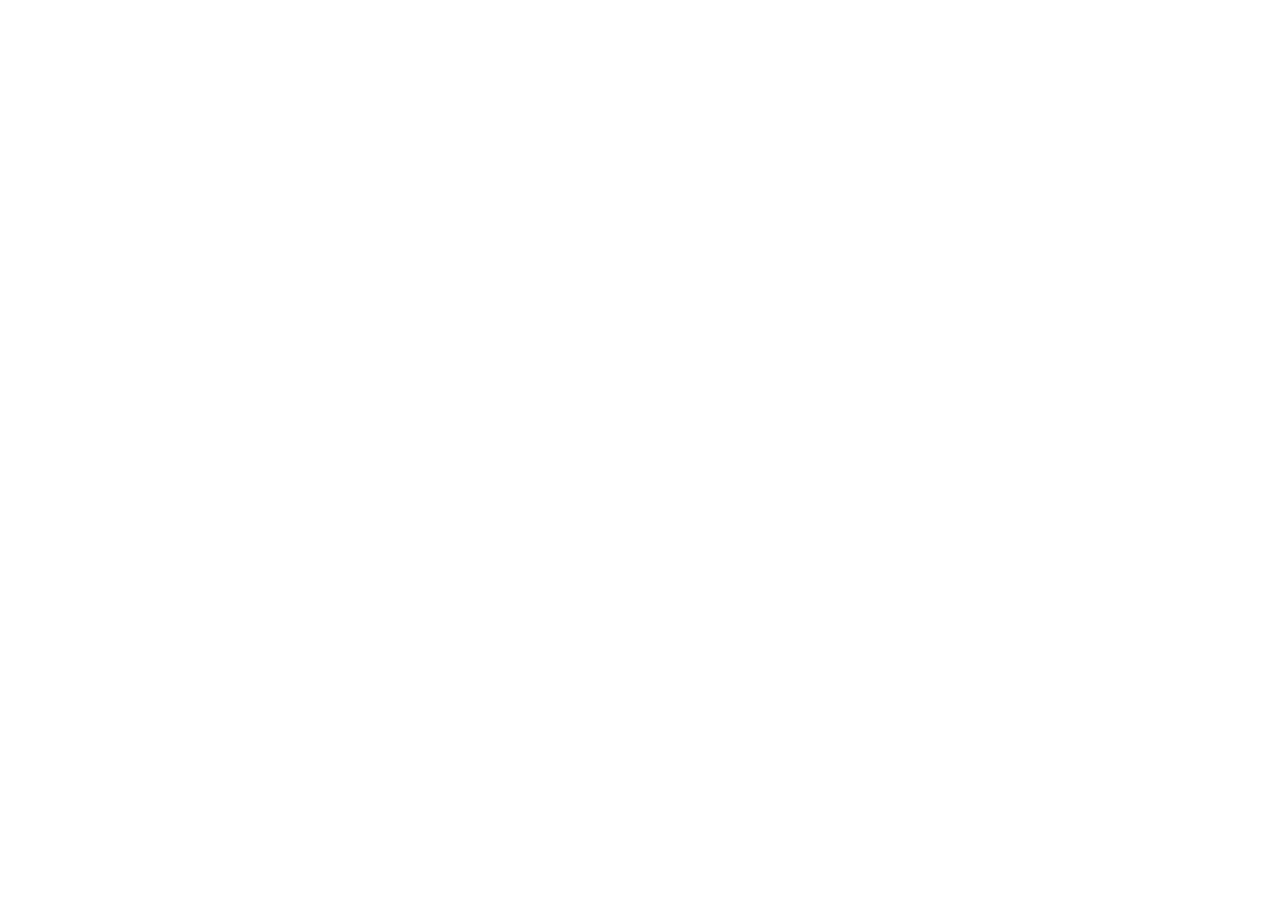
==== Home.html @ aaf81364 "Initiale start up" ====
<!DOCTYPE html>
<html lang="en">
<head>
    <meta charset="UTF-8">
    <meta name="viewport" content="width=device-width, initial-scale=1.0">
    <title>Operative Natuur Tracker</title>
</head>
<body>
    
</body>
</html>
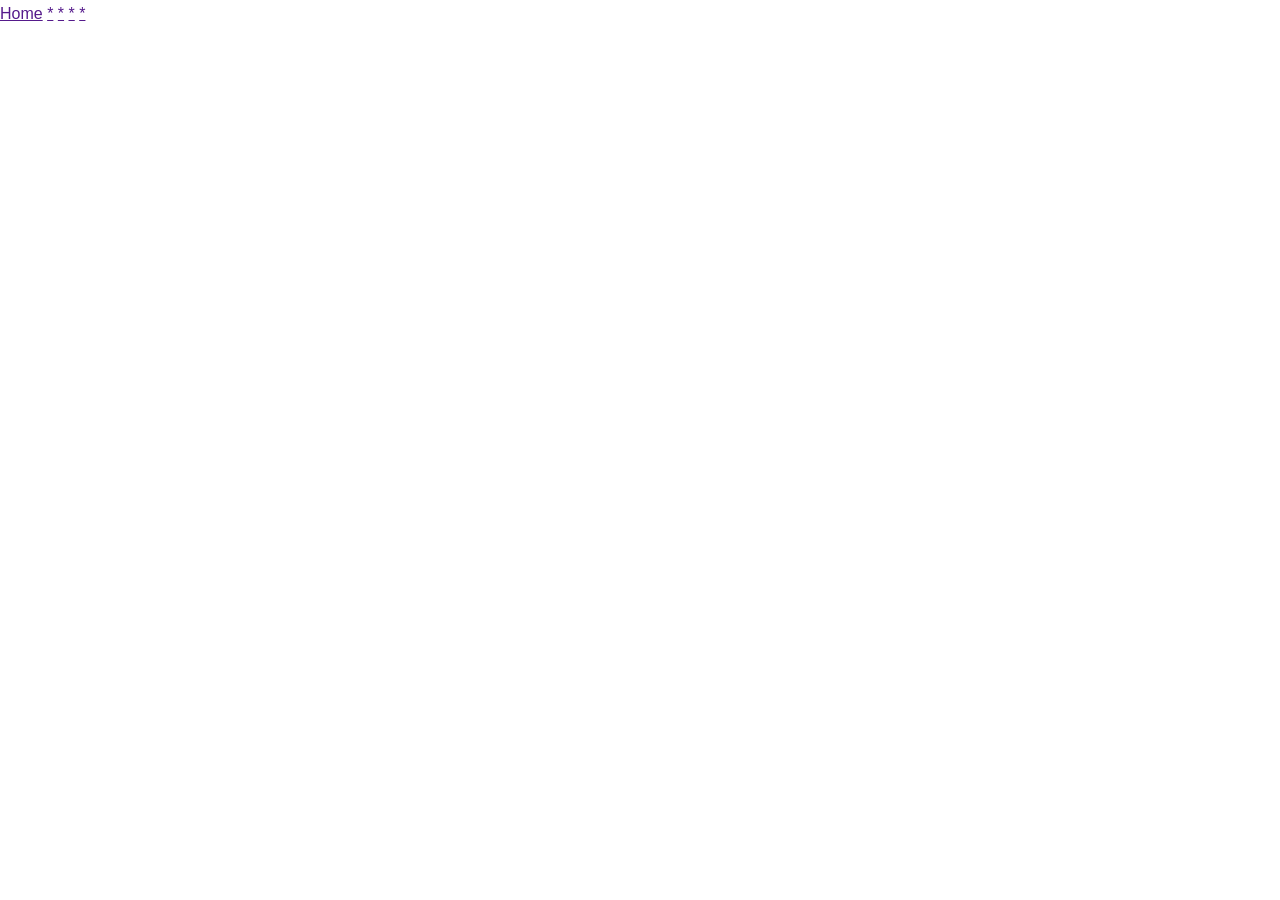
==== commit f689ada7: "Add: Beginnetje voor Home pagina." ====
--- a/Home.html
+++ b/Home.html
@@ -3,9 +3,68 @@
 <head>
     <meta charset="UTF-8">
     <meta name="viewport" content="width=device-width, initial-scale=1.0">
+    <link rel="stylesheet" href="https://cdnjs.cloudflare.com/ajax/libs/font-awesome/4.7.0/css/font-awesome.min.css">
+   <link rel="stylesheet" href="css/style.css">
     <title>Operative Natuur Tracker</title>
 </head>
 <body>
+
+
+
+    <!-- Info -->
+    <!-- Search -->
+
+      <header class="hero">
+
+    <div class="hero-content">
+
+      <div class="hero-text"></div>
+
+    </div>
+
+  </header>
+
+
+    <!-- Recente routes -->
+
+
+  <!-- NAVIGATION -->
+  <nav>
+
+    <div class="linkjes">
+      <a href="" class="active">Home</a>
+      <a href="">*</a>
+      <a href="">*</a>
+      <a href="">*</a>
+      <a href="">*</a>
+    </div>
+  </nav>
+
+
+
+
+
+
+  <main>
+
+  <!-- Meldingen -->
+  <!-- Knop: "Connectie met Drone"  -->
+   
+    <section></section>
     
+    <section></section>
+
+
+
+  </main>
+
+
+  <!-- FOOTER -->
+  <footer>
+
+   
+
+  </footer>
+
 </body>
 </html>
--- a/css/style.css
+++ b/css/style.css
@@ -0,0 +1,28 @@
+* {
+  box-sizing: border-box;
+  margin: 0;
+  padding: 0;
+  scroll-behavior: smooth;
+}
+
+html {
+  scroll-behavior: smooth;
+  -webkit-text-size-adjust: 100%;
+}
+
+body {
+  font-family: "Segoe UI", Arial, sans-serif;
+
+  background: #ffffff;
+  color: #333333;
+
+  line-height: 1.7;
+  min-height: 100vh;
+
+  display: flex;
+  flex-direction: column;
+}
+
+main {
+  flex: 1;
+}
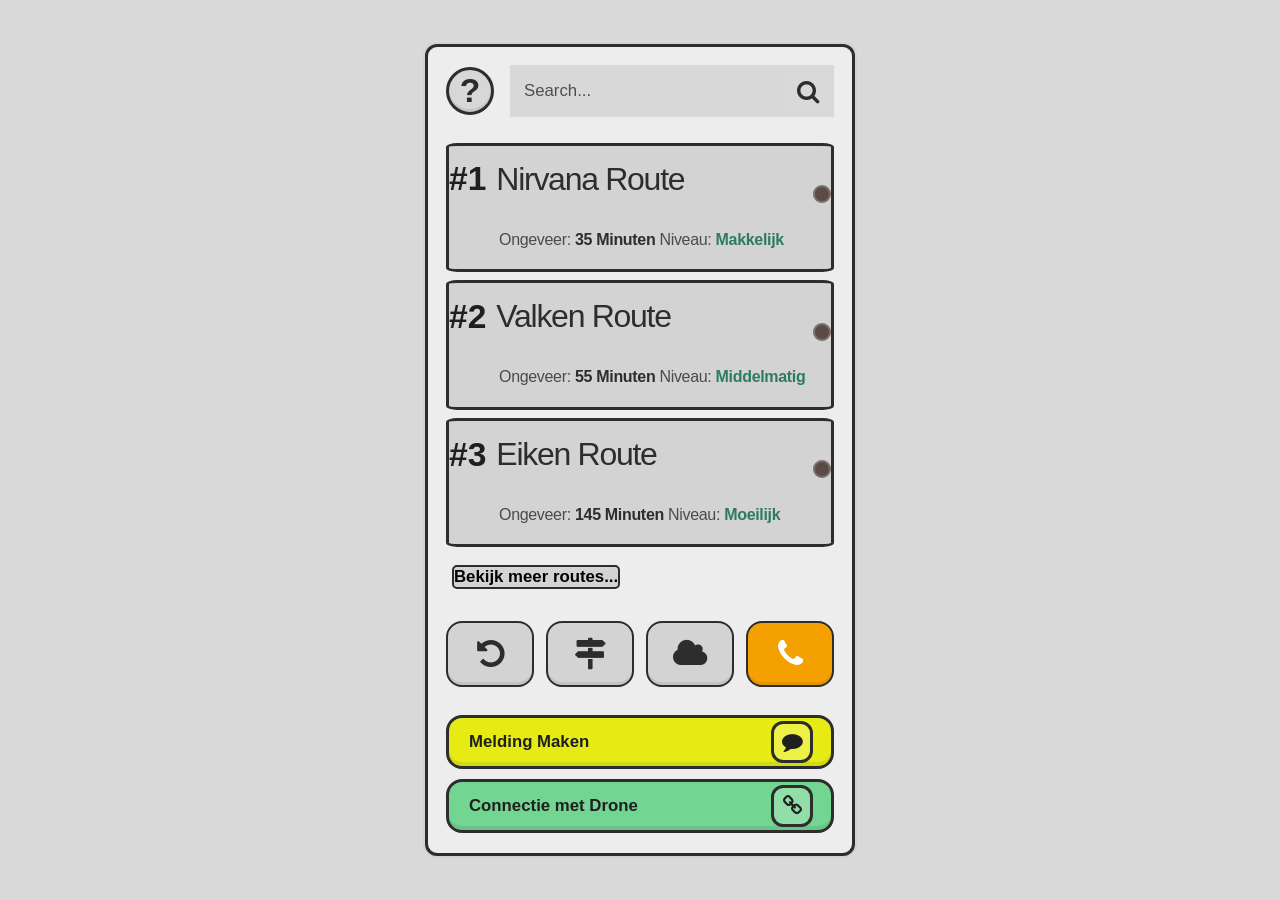
==== commit 586642bc: "Update: Home.html: Prototype" ====
--- a/Home.html
+++ b/Home.html
@@ -1,70 +1,104 @@
-<!DOCTYPE html>
+<!doctype html>
 <html lang="en">
-<head>
-    <meta charset="UTF-8">
-    <meta name="viewport" content="width=device-width, initial-scale=1.0">
-    <link rel="stylesheet" href="https://cdnjs.cloudflare.com/ajax/libs/font-awesome/4.7.0/css/font-awesome.min.css">
-   <link rel="stylesheet" href="css/style.css">
+  <head>
+    <meta charset="UTF-8" />
+    <meta name="viewport" content="width=device-width, initial-scale=1.0" />
+    <link
+      rel="stylesheet"
+      href="https://cdnjs.cloudflare.com/ajax/libs/font-awesome/4.7.0/css/font-awesome.min.css"
+    />
+    <link rel="stylesheet" href="css/style.css" />
+    <link rel="stylesheet" href="css/home.css" />
     <title>Operative Natuur Tracker</title>
-</head>
-<body>
+  </head>
+  <body>
+   <div class="app-frame">
+      <header class="hero">
+        <div class="help-button" aria-label="Help">
+          <span>?</span>
+        </div>
 
+         <div class="search-box" role="search">
+          <input
+            type="search"
+            id="mySearch"
+            name="q"
+            placeholder="Search..."
+            aria-label="Search through site content"
+          />
+          <button type="button" aria-label="Search">
+            <i class="fa fa-search"></i>
+          </button>
+        </div>
+      </header>
 
+       <main class="dashboard">
+        <section class="routes" aria-label="Recent routes">
+          <article class="route-item">
+            <div class="route-row">
+              <span class="route-number">#1</span>
+              <span class="route-name">Nirvana Route</span>
+              <span class="route-status" aria-label="Route status"></span>
+            </div>
+            <p>
+              Ongeveer: <strong>35 Minuten</strong> Niveau: <em>Makkelijk</em>
+            </p>
+          </article>
 
-    <!-- Info -->
-    <!-- Search -->
+          <article class="route-item">
+            <div class="route-row">
+              <span class="route-number">#2</span>
+              <span class="route-name">Valken Route</span>
+              <span class="route-status" aria-label="Route status"></span>
+            </div>
+            <p>
+              Ongeveer: <strong>55 Minuten</strong> Niveau: <em>Middelmatig</em>
+            </p>
+          </article>
 
-      <header class="hero">
+          <article class="route-item">
+            <div class="route-row">
+              <span class="route-number">#3</span>
+              <span class="route-name">Eiken Route</span>
+              <span class="route-status" aria-label="Route status"></span>
+            </div>
+            <p>
+              Ongeveer: <strong>145 Minuten</strong> Niveau: <em>Moeilijk</em>
+            </p>
+          </article>
+        </section>
 
-    <div class="hero-content">
+        <button type="button" class="more-routes">Bekijk meer routes...</button>
 
-      <div class="hero-text"></div>
+        <div class="quick-actions" aria-label="Quick actions">
+          <button type="button" class="action-btn" aria-label="Go back">
+            <i class="fa fa-undo"></i>
+          </button>
+          <button type="button" class="action-btn" aria-label="Route marker">
+            <i class="fa fa-map-signs"></i>
+          </button>
+          <button type="button" class="action-btn" aria-label="Weather">
+            <i class="fa fa-cloud"></i>
+          </button>
+          <button type="button" class="action-btn sos" aria-label="SOS call">
+            <i class="fa fa-phone"></i>
+          </button>
+        </div>
 
+        <button type="button" class="primary-btn warning-btn">
+          <span>Melding Maken</span>
+          <span class="button-icon">
+            <i class="fa fa-comment"></i>
+          </span>
+        </button>
+
+        <button type="button" class="primary-btn success-btn">
+          <span>Connectie met Drone</span>
+          <span class="button-icon">
+            <i class="fa fa-link"></i>
+          </span>
+        </button>
+      </main>
     </div>
-
-  </header>
-
-
-    <!-- Recente routes -->
-
-
-  <!-- NAVIGATION -->
-  <nav>
-
-    <div class="linkjes">
-      <a href="" class="active">Home</a>
-      <a href="">*</a>
-      <a href="">*</a>
-      <a href="">*</a>
-      <a href="">*</a>
-    </div>
-  </nav>
-
-
-
-
-
-
-  <main>
-
-  <!-- Meldingen -->
-  <!-- Knop: "Connectie met Drone"  -->
-   
-    <section></section>
-    
-    <section></section>
-
-
-
-  </main>
-
-
-  <!-- FOOTER -->
-  <footer>
-
-   
-
-  </footer>
-
-</body>
-</html>+  </body>
+</html>
--- a/css/home.css
+++ b/css/home.css
@@ -0,0 +1,262 @@
+body {
+ /* Check this too! */
+  min-height: 100vh;
+  display: flex;
+  align-items: center;
+  justify-content: center;
+  background: #d9d9d9;
+  padding: 24px;
+}
+
+.app-frame {
+  width: min(100%, 430px);
+  background: #ededed;
+  border: 3px solid #2d2d2d;
+  border-radius: 12px;
+  padding: 18px 18px 20px;
+  box-shadow: 0 0 0 2px rgba(0, 0, 0, 0.03);
+}
+
+.hero {
+  display: flex;
+  align-items: center;
+  gap: 16px;
+  margin-bottom: 18px;
+}
+
+.help-button {
+  width: 48px;
+  height: 48px;
+  border: 3px solid #2d2d2d;
+  border-radius: 50%;
+  background: #d7d7d7;
+  display: flex;
+  align-items: center;
+  justify-content: center;
+  font-size: 2.1rem;
+  font-weight: 700;
+  color: #2b2b2b;
+  line-height: 1;
+  box-shadow: inset 0 -3px 0 rgba(0, 0, 0, 0.08);
+}
+
+.search-box {
+  flex: 1;
+  display: flex;
+  align-items: center;
+  background: #d8d8d8;
+  /* border: 3px solid #2d2d2d; */
+  /* border-radius: 18px; */
+  height: 52px;
+  overflow: hidden;
+}
+
+.search-box input {
+  flex: 1;
+  height: 100%;
+  border: 0;
+  outline: none;
+  background: transparent;
+  padding: 0 14px;
+  font-size: 1.05rem;
+  color: #2d2d2d;
+}
+
+.search-box input::placeholder {
+  color: #4f4f4f;
+  opacity: 1;
+}
+
+.search-box button {
+  width: 52px;
+  height: 52px;
+  border: 0;
+  background: #d9d9d9;
+  color: #2d2d2d;
+  font-size: 1.5rem;
+  display: flex;
+  align-items: center;
+  justify-content: center;
+  cursor: pointer;
+  /* border-left: 3px solid #2d2d2d; */
+}
+
+.dashboard {
+  display: flex;
+  flex-direction: column;
+  gap: 10px;
+}
+
+.routes {
+  display: flex;
+  flex-direction: column;
+  gap: 8px;
+  margin-top: 8px;
+}
+
+.route-item {
+  padding: 16px 0 18px;
+   background-image: url("image.jpeg");
+  /* border-bottom: 5px solid rgba(0, 0, 0, 0.08); */
+  border: 3px solid #2d2d2d;
+  background-color:  lightgray;
+  border-radius: 3%;
+}
+
+.route-row {
+  display: flex;
+  align-items: center;
+  gap: 10px;
+  margin-bottom: 2px;
+}
+
+.route-number {
+  font-size: 2.1rem;
+  font-weight: 700;
+  color: #1f1f1f;
+  line-height: 1;
+  min-width: 36px;
+  margin-bottom: 30px;
+}
+
+.route-name {
+  font-size: 2rem;
+  font-weight: 500;
+  color: #2d2d2d;
+  letter-spacing: -0.04em;
+  line-height: 1.1;
+    margin-bottom: 30px;
+}
+
+/* Check this later! */
+
+.route-status {
+  width: 18px;
+  height: 18px;
+  border-radius: 50%;
+  background: #5a4b45;
+  margin-left: auto;
+  flex-shrink: 0;
+  box-shadow: inset 0 0 0 2px rgba(255, 255, 255, 0.2);
+}
+
+.route-item p {
+  font-size: 1rem;
+  color: #4b4b4b;
+  line-height: 1.4;
+  margin-left: 50px;
+  letter-spacing: -0.02em;
+}
+
+.route-item strong {
+  font-weight: 700;
+  color: #2d2d2d;
+}
+
+.route-item em {
+  font-style: normal;
+  color: #2d7c5f;
+  font-weight: 700;
+}
+
+/* Check the background, might want to split */
+.more-routes {
+  width: fit-content;
+  border: 0;
+  /* background: transparent; */
+  border: 2px solid #2d2d2d;
+  background-color: lightgray;
+  border-radius: 5px;
+  padding: 0;
+  margin: 8px 0 16px 6px;
+  font-size: 1.05rem;
+  font-weight: 700;
+  cursor: pointer;
+}
+
+.quick-actions {
+  display: grid;
+  grid-template-columns: repeat(4, 1fr);
+  gap: 12px;
+  margin: 6px 0 18px;
+}
+
+.action-btn {
+  height: 66px;
+  border: 2px solid #2d2d2d;
+  border-radius: 16px;
+  background: lightgray;
+  color: #2d2d2d;
+  font-size: 2rem;
+  display: flex;
+  align-items: center;
+  justify-content: center;
+  cursor: pointer;
+  box-shadow: inset 0 -3px 0 rgba(0, 0, 0, 0.08);
+}
+
+.action-btn.sos {
+  background: #f4a000;
+  color: #fff;
+}
+
+.primary-btn {
+  width: 100%;
+  min-height: 54px;
+  border: 3px solid #2d2d2d;
+  border-radius: 16px;
+  display: flex;
+  align-items: center;
+  justify-content: space-between;
+  padding: 0 18px 0 20px;
+  font-size: 1.05rem;
+  font-weight: 700;
+  color: #1f1f1f;
+  cursor: pointer;
+  box-shadow: inset 0 -4px 0 rgba(0, 0, 0, 0.08);
+}
+
+.warning-btn {
+  background: #e6eb13;
+}
+
+.success-btn {
+  background: #72d591;
+}
+
+.button-icon {
+  width: 42px;
+  height: 42px;
+  display: flex;
+  align-items: center;
+  justify-content: center;
+  border: 3px solid #2d2d2d;
+  border-radius: 12px;
+  background: rgba(255, 255, 255, 0.22);
+  font-size: 1.3rem;
+}
+
+@media (max-width: 420px) {
+  body {
+    padding: 12px;
+  }
+
+  .app-frame {
+    border-width: 2px;
+    padding: 14px 14px 18px;
+  }
+
+  .route-number {
+    font-size: 1.8rem;
+  }
+
+  .route-name {
+    font-size: 1.7rem;
+  }
+
+  .route-item p {
+    margin-left: 42px;
+    font-size: 0.92rem;
+  }
+}
+
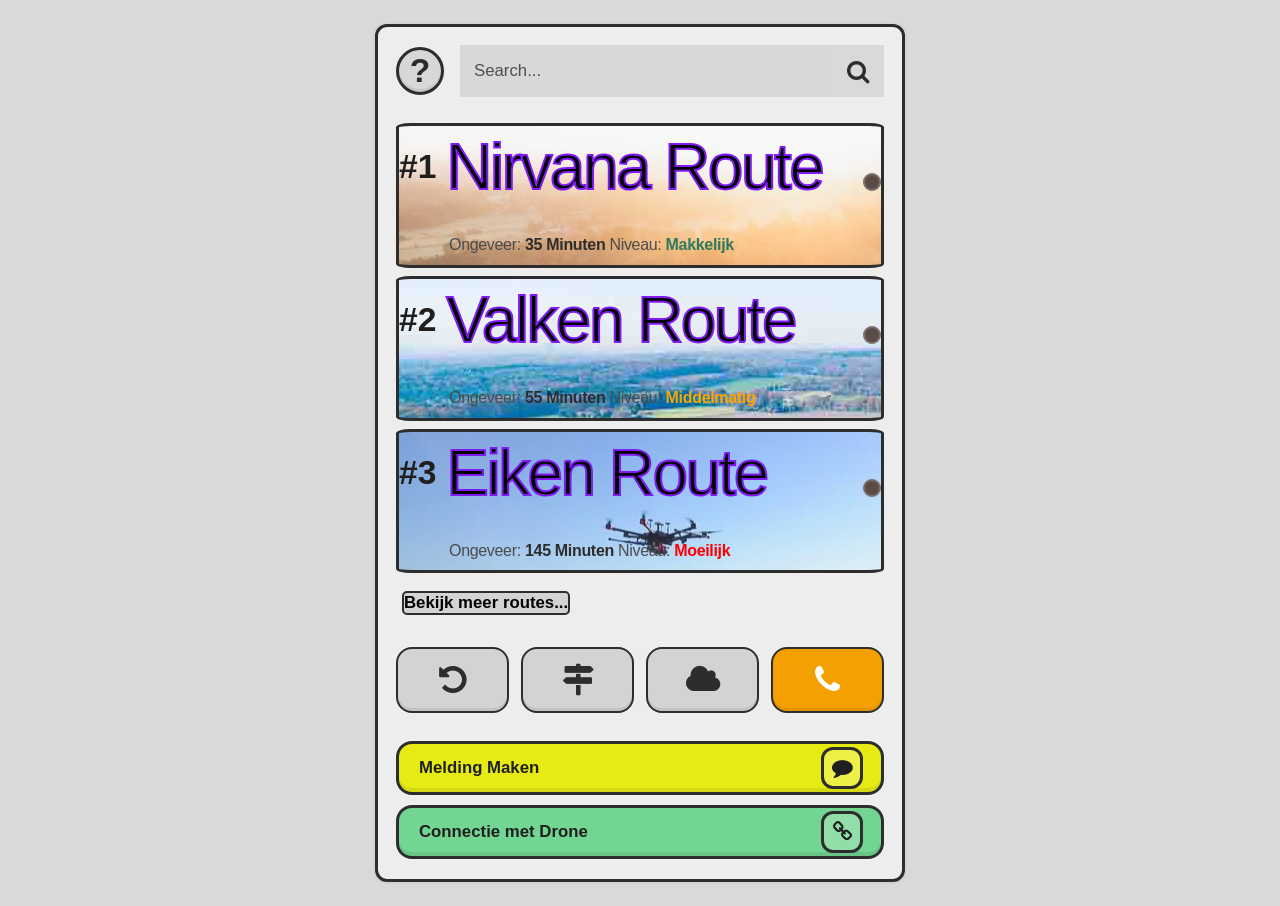
==== commit 936e0efc: "Update: Home page" ====
--- a/Home.html
+++ b/Home.html
@@ -34,8 +34,8 @@
 
        <main class="dashboard">
         <section class="routes" aria-label="Recent routes">
-          <article class="route-item">
-            <div class="route-row">
+          <article class="route-item" style="background-image:url(./images/R1.jpeg) ;">
+            <div class="route-row"> 
               <span class="route-number">#1</span>
               <span class="route-name">Nirvana Route</span>
               <span class="route-status" aria-label="Route status"></span>
@@ -45,25 +45,25 @@
             </p>
           </article>
 
-          <article class="route-item">
+          <article class="route-item" style="background-image:url(./images/R2.png) ;">
             <div class="route-row">
               <span class="route-number">#2</span>
               <span class="route-name">Valken Route</span>
               <span class="route-status" aria-label="Route status"></span>
             </div>
             <p>
-              Ongeveer: <strong>55 Minuten</strong> Niveau: <em>Middelmatig</em>
+              Ongeveer: <strong>55 Minuten</strong> Niveau: <em style="color: orange;">Middelmatig</em>
             </p>
           </article>
 
-          <article class="route-item">
+          <article class="route-item" style="background-image:url(./images/R3.png);" >
             <div class="route-row">
               <span class="route-number">#3</span>
               <span class="route-name">Eiken Route</span>
               <span class="route-status" aria-label="Route status"></span>
             </div>
             <p>
-              Ongeveer: <strong>145 Minuten</strong> Niveau: <em>Moeilijk</em>
+              Ongeveer: <strong>145 Minuten</strong> Niveau: <em style="color: red;">Moeilijk</em>
             </p>
           </article>
         </section>
--- a/css/home.css
+++ b/css/home.css
@@ -9,7 +9,7 @@
 }
 
 .app-frame {
-  width: min(100%, 430px);
+  width: min(100%, 530px);
   background: #ededed;
   border: 3px solid #2d2d2d;
   border-radius: 12px;
@@ -95,12 +95,11 @@
 }
 
 .route-item {
-  padding: 16px 0 18px;
-   background-image: url("image.jpeg");
-  /* border-bottom: 5px solid rgba(0, 0, 0, 0.08); */
+  padding: 6px 0 8px;
   border: 3px solid #2d2d2d;
   background-color:  lightgray;
   border-radius: 3%;
+  background-size: auto;
 }
 
 .route-row {
@@ -120,12 +119,14 @@
 }
 
 .route-name {
-  font-size: 2rem;
+  font-size: 4rem;
   font-weight: 500;
   color: #2d2d2d;
   letter-spacing: -0.04em;
   line-height: 1.1;
     margin-bottom: 30px;
+    -webkit-text-stroke: 2px #801bf4; 
+     color: black; 
 }
 
 /* Check this later! */
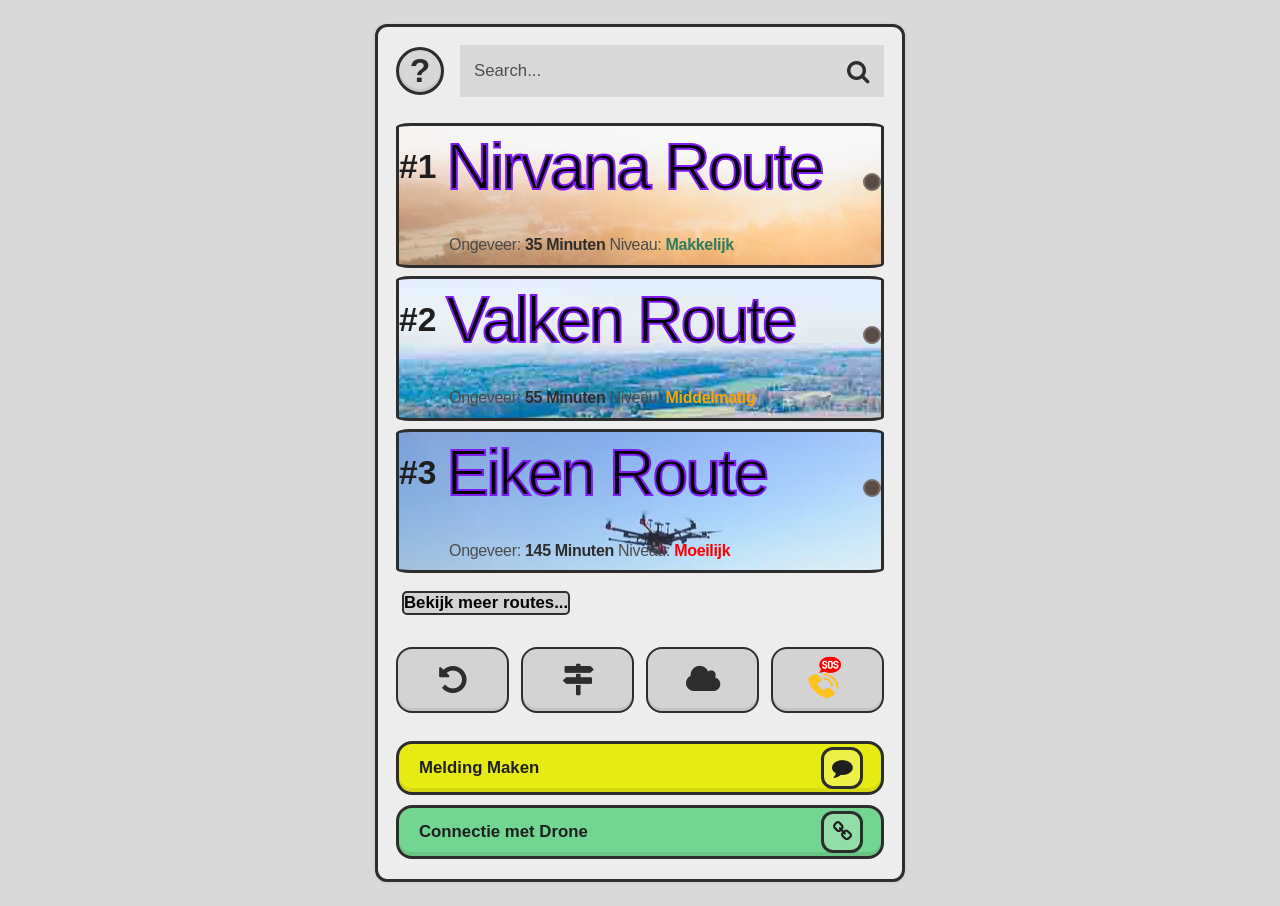
==== commit 81c0c9ba: "ADD: hover on quick actions" ====
--- a/Home.html
+++ b/Home.html
@@ -81,7 +81,7 @@
             <i class="fa fa-cloud"></i>
           </button>
           <button type="button" class="action-btn sos" aria-label="SOS call">
-            <i class="fa fa-phone"></i>
+           <img src="./images/SOS.png" style="height: 60px; width: 80px;"> 
           </button>
         </div>
 
--- a/css/home.css
+++ b/css/home.css
@@ -182,6 +182,10 @@
   margin: 6px 0 18px;
 }
 
+.quick-actions :hover {
+  background: purple;
+}
+
 .action-btn {
   height: 66px;
   border: 2px solid #2d2d2d;
@@ -196,10 +200,11 @@
   box-shadow: inset 0 -3px 0 rgba(0, 0, 0, 0.08);
 }
 
-.action-btn.sos {
+/* Check this one */
+/* .action-btn.sos :hover {
   background: #f4a000;
   color: #fff;
-}
+} */
 
 .primary-btn {
   width: 100%;
